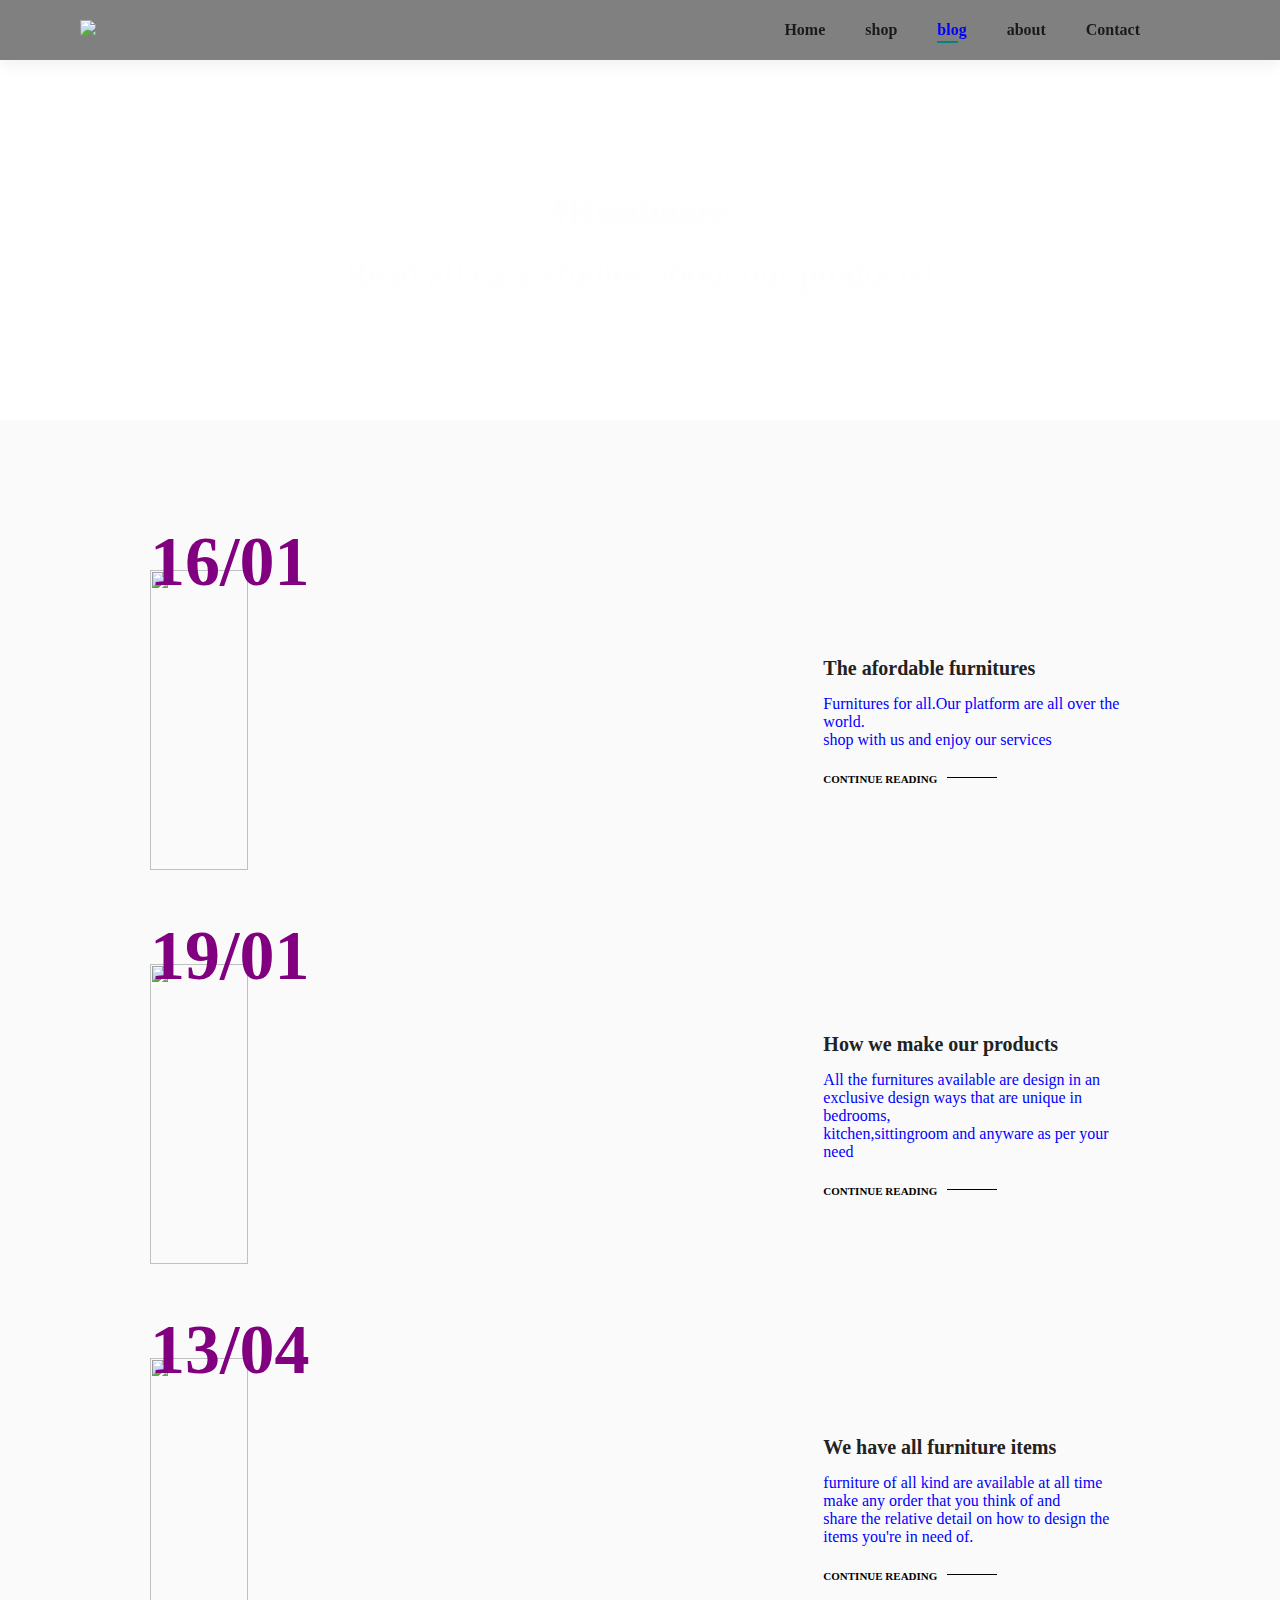
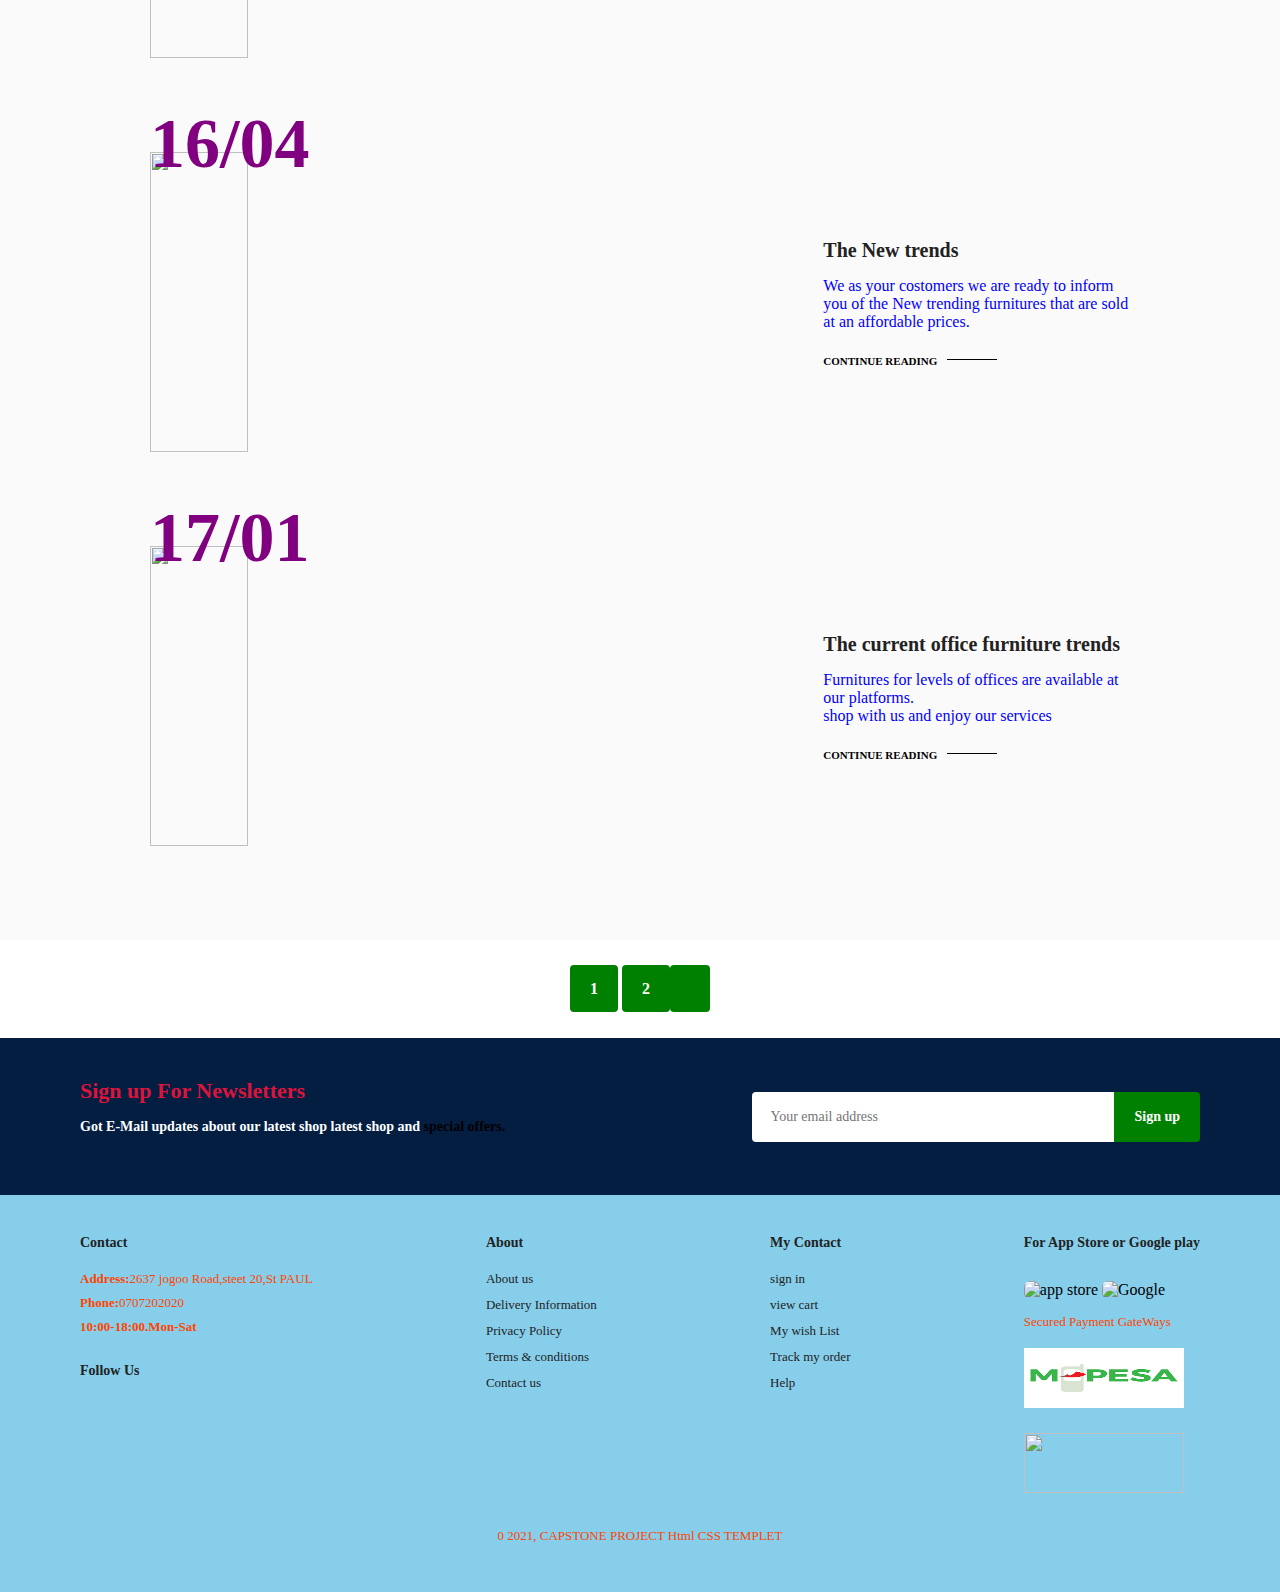
==== blog.html @ bab6f4d3 "uploading my first projrct files" ====
<!DOCTYPE html>
<html lang="en">
<head>
    <meta charset="UTF-8">
    <meta name="viewport" content="width=device-width, initial-scale=1.0">
    <link rel="stylesheet"href="style.css"><link rel="stylesheet" href="https://cdnjs.cloudflare.com/ajax/libs/font-awesome/6.4.2/css/all.min.css"
    integrity="sha512-z3gLpd7yknf1YoNbCzqRKc4qyor8gaKU1qmn+CShxbuBusANI9QpRohGBreCFkKxLhei6S9CQXFEbbKuqLg0DA==" 
    crossorigin="anonymous" referrerpolicy="no-referrer" />
    <title>WELCOME TO CAPSTONE PROJECT</title>
    <link rel="stylesheet"href="https://pro.fontawesome.com/releases/v5.10.0/css/all.
    css">
</head>
<body>
    <section id="header">
        <a href="#"><img src="furniture logo.png" class="logo"></a>
<div>
    <ul id="navbar">
<li><a href="index.html">Home</a></li>
<li><a href="shop.html">shop</a></li>
<li><a class="active" href="blog.html">blog</a></li>
<li><a href="about.html">about</a></li>
<li><a href="contact.html">Contact</a></li>
<li id="ig-bag"><a href="cart.html"><i class="fas fa-shopping-bag"></i></a></li>
  <a href="#" id="close"><i class="fas fa-times"></i></a> </ul>
    </ul>
    <div id="mobile">
      <a href="cart.html"><i class="fas fa-shopping-bag"></i></a>
      <i id="bar" class="fas fa-outdent"></i>
    </div>
</div>
    </section>
    <section id="page-header" class="blog-header">
         <br>
         <h2>#Readmore<br></h2>
         <p>Read all case studies about our products!</p>
    </section>
    <section id="blog">
        <div class="blog-box">
            <div class="blog-img">
             <img src="bed-4416515_128.jpg"alt="">   
            </div>
            <div class="blog-details">
                <h4>The afordable furnitures</h4>
                <p>Furnitures for all.Our platform are all over the 
                    world.<br> shop with us and enjoy our services </p>
                <a href="#">CONTINUE READING</a>
            </div>
            <h1>16/01</h1>
        </div>
        <div class="blog-box">
            <div class="blog-img">
             <img src="bedroom-6577523_1280.jpg"alt="">   
            </div>
            <div class="blog-details">
                <h4>How we make our products</h4>
                <p>All the furnitures available are design in an exclusive
                    design ways that are unique in bedrooms,<br>kitchen,sittingroom
                    and anyware as per your need</p>
                <a href="#">CONTINUE READING</a>
            </div>
            <h1>19/01</h1>
        </div>
        <div class="blog-box">
            <div class="blog-img">
             <img src="couch3.jpg"alt="">   
            </div>
            <div class="blog-details">
                <h4>We have all furniture items</h4>
                <p>furniture of all kind are available at all time 
                    make any order that you think of and<br> share the 
                    relative detail on how to design the items you're
                    in need of.
                </p>
                <a href="#">CONTINUE READING</a>
            </div>
            <h1>13/04</h1>
        </div>
        <div class="blog-box">
            <div class="blog-img">
             <img src="pro4.jpg"alt="">   
            </div>
            <div class="blog-details">
                <h4>The New trends </h4>
                <p>We as your costomers we are ready to inform you of the New
                    trending furnitures that are sold<br> at an affordable prices. </p>
                <a href="#">CONTINUE READING</a>
            </div>
            <h1>16/04</h1>
        </div>
        <div class="blog-box">
            <div class="blog-img">
             <img src="office4"alt="">   
            </div>
            <div class="blog-details">
                <h4>The current office furniture trends</h4>
                <p>Furnitures for levels of offices are available 
                    at our platforms.<br> shop with us and enjoy our services </p>
                <a href="#">CONTINUE READING</a>
            </div>
            <h1>17/01</h1>
        </div>
    </section>

      <section id="pagination" class="section-p1">
        <a href="#">1</a>
        <a href="#">2</a>
        <a href="#"><i class="fas fa-long-arrow-alt-right"></i></a>
      </section>
      <section id="newsletter" class="section-p1" class="section-m1">
          <div class="newstext">
               <h4>Sign up For Newsletters</h4>
               <p>Got E-Mail updates about our latest shop latest shop and <span>special offers.</span>
               </p>
          </div>
          <div class="form">
            <input type="text" placeholder="Your email address">
            <button class="normal">Sign up</button>
          </div>
      </section>
      <footer class="section-p1">
        <div class="col">
          <img src="furniture logo.png"alt="">
          <h4>Contact</h4>
          <p><strong>Address:</strong>2637 jogoo Road,steet 20,St PAUL</p>
          <p><strong>Phone:</strong>0707202020</p>
          <p><strong>10:00-18:00.Mon-Sat</strong></p>
          <div class="follow">
            <H4>Follow Us</H4>
            <div class="icon">
              <i class="fab fa-facebook-f"></i>
              <i class="fab fa-twitter"></i>
              <i class="fab fa-pinterest-p"></i>
              <i class="fab fa-instagram"></i>
              <i class="fab fa-youtube"></i>
            </div>
          </div>
        </div>
        <div class="col">
          <h4>About</h4>
          <a href="#">About us</a>    
          <a href="#">Delivery Information</a> 
          <a href="#">Privacy Policy</a> 
          <a href="#">Terms & conditions</a> 
          <a href="#">Contact us</a>    
         </div>
         <div class="col">
          <h4>My Contact</h4>
          <a href="#">sign in</a>    
          <a href="#">view cart</a> 
          <a href="#">My wish List</a> 
          <a href="#">Track my order</a> 
          <a href="#">Help</a>    
         </div>
         <div class="col install">
          <h4>For App Store or Google play</h4>
          <div class="row">
            <img src="https://assets.getpocket.com/web-ui/assets/apple-app-store-badge.2928664fe1fc6aca88583a6f606d60ba.svg"alt="app store">
            <img src="https://assets.getpocket.com/web-ui/assets/google-play-badge.db9b21a1c41f3dcd9731e1e7acfdbb57.png"alt="Google" height="60px" width="160px">
        </div>
        <p>Secured Payment GateWays</p>
          <img src="[data-uri]"alt="Mpesa"height="60px" width="160px">
          <img  src="https://ke.kcbgroup.com/images/products/product5.png"height="60px" width="160px">
         </div>
         <div class="copyright">
          <p>0 2021, CAPSTONE PROJECT Html CSS  TEMPLET</p>
      </footer>
</body>
---- style.css ----
*{
    margin: 0;
    padding: 0;
    box-sizing: border-box;
    font-family: 'spartan';  
  }
  
  h1{
      font-size: 50px;
      line-height: 64px;
      color: #222;
  }
  h2{
      font-size: 46px;
      line-height: 54px;
      color: #222;
  }
  h4{
      font-size: 20px;
      color: #222;
  }
  h6{
      font-weight: 700;
      font-size: 12px;
  }
  p{
      font-size: 16px;
      color: orangered;
      margin: 15px 0 20px 0;
  }
  .section-p1{
      padding: 40px 80px;
  }
  .section-m1{
      padding: 40px 0px;
  }
  button.normal{
      font-size: 14px;
      font-weight:600;
      padding: 12px 20px;
      color: #000;
      background-color: aliceblue;
      border-radius:4px;
      cursor: pointer;
      border: none;
      outline: none;
      transition: 0.2s;
  }
  button.white{
      font-size: 13px;
      font-weight: 600;
      padding: 11px 18px;
      color: black;
      background-color:transparent;
      cursor: pointer;
      border: 1px solid plum;
      outline: none;
      transition: 0.2s;
  }
  body{
      width: 100%;
  }
  #header{
     display: flex;
     align-items: center;
     justify-content: space-between;
     padding: 20px 80px;
     background-color: gray;
     box-shadow: 0 5px 15px rgba(0, 0,0, 0.06);
     z-index:999;
     position: sticky;
     top: 0;
     left: 0;
  }
  #login{
     display: flex;
     background-color: gray;
     flex-wrap: wrap;
  }
  #login input{
      height:3.125rem ;
      padding: 0 1.25em;
      font-size: 14px;
      width: 100%;
      border: 1px solid transparent;
      border-radius: 4px;
      outline: none;
      border-top-right-radius: 0;
      border-bottom-right-radius: 0;
  }
  #login button{
       background-color: transparent;
       line-height: normal;
       color: green;
       border: 1 solid palegoldenrod;
       padding: 14px 80px 14px 65px;
       background-repeat: no-repeat;
       cursor: pointer;
       font-weight: 700;
       font-size: 15px;
   }
  #navbar{
      display: flex;
      align-items: center;
      justify-content: center;
  }
  #navbar li{
     list-style: none; 
     padding: 0 20px;
     position: relative;
  }
  #navbar li a{
      text-decoration: none;
      font-size: 16px;
      font-weight: 600;
      color: #1a1a1a;
      transition: 0.3s ease;
  }
  #navbar li a:hover,
  #navbar li a.active{
      color: blue;
  }
  #navbar li a.active::after,
  #navbar li a:hover::after{
      content: "";
      width: 30%;
      height: 2px;
      background: #088178;
      position: absolute;
      bottom: -4px;
      left: 20px;
  }
  #mobile{
      display: none;
      align-items: center;
  }
  #close{
      display:none ;
  }
  #hero{
      background-image:url("ba.jpeg");
      height: 40vh;
      width: 100%;
      background-size: cover;
      background-position: top 25% right 0;
      padding: 0 80px;
      display: flex;
      flex-direction: column;
      align-items: flex-start; 
      justify-content: center;
  }
  #hero h4{
      padding-bottom:15px ;
  }
  #hero h1{
      color:blueviolet ;
  }
  #hero button{
     background-image: url();
      background-color: transparent;
      color: green;
      border: 0;
      padding: 14px 80px 14px 65px;
      background-repeat: no-repeat;
      cursor: pointer;
      font-weight: 700;
      font-size: 15px;
  }
  
  #product1{
      text-align: center;
  }
  #product1  .pro-container{
      display: flex;
     justify-content: space-between;
      padding-top: 20px;
      flex-wrap: wrap;
  }
  #product1 .pro{
      background-color: crimson;
      width: 23%;
      min-width: 250px;
      padding: 10px 12px;
      background-image: url("");
      border: 1px solid whitesmoke;
      border-radius: 25px;
      cursor:pointer ; 
      box-shadow: 20px 20px 30px rgb(0, 0,0,0.2);
      margin:15px 0;
      transition: 0.2s ease;
      position: relative;
   }
  #product1 .pro :hover{
      box-shadow: 20px 20px 30px rgb(0, 0,0,0.6);
  }
  #product1 .pro img{
      width: 100%;
      border-radius: 20px;
  } 
  #product1 .pro .des{
      text-align: start;
      padding: 10px 0;
  }
  #product1 .pro .des span{
      color:#606068;
      font-size: 12px;
  }
  #product1 .pro .des h5{
      padding-top: 7px;
      color: green;
      font-size: 14px;
  }
  #product1 .pro .des i{
      font-size: 12px;
      color: rgb(243, 181,25);
  }
  #product1 .pro .des h4{
      padding-top: 7px;
      font-size: 15px;
      font-weight: 700;
      color: #088178;
  }
  #product1 .pro .cart{
      width:40px;
      height: 40px;
      line-height: 40px;
      border-radius: 50px;
      background-color: whitesmoke;
      font-weight: 500;
      color: #088178;
      border: 1px solid whitesmoke;
      position: absolute;
      bottom: 20px;
      right: 10px;
  }
  
  
  #banner{
      display: flex;
      flex-direction: column;
      justify-content: center;
      align-items: center;
      text-align: center;
      background-image: url("OIP.jpeg");
      width: 100%;
      height: 10vh;
      background-size: cover;
      background-position: center;
  }
  #banner{
      display: flex;
      flex-direction: column;
      justify-content: center;
      align-items: center;
      text-align: center;
      background-image: url("OIP.jpeg");
      width: 100%;
      height: 40vh;
      background-size: cover;
      background-position: center;
  }
  #banner h4{
      color: white;
      font-size: 16px;
  }
  #banner h2{
      color: white;
      font-size: 30px;
      padding: 10px 0;
  }
  #banner h2 span{
      color: red;
  }
  #banner button:hover{
     background: green;
     color: white;
  }
  #sm-banner{
      display: flex;
      justify-content: space-between;
      flex-wrap: wrap;
  }
  #sm-banner .banner-box{
      display: flex;
      flex-direction: column;
      align-items: flex-start;
      justify-content: center;
      text-align: center;
      background-image: url();
      min-width: 580px;
      height: 20vh;
      background-size: cover;
      background-position: center;
      padding: 30px;
  }
  #sm-banner .banner-box2{
      background-image: url(product4.jpg);
  }
  #sm-banner h4{
      color: darkblue;
      font-size: 20px;
      font-weight: 300;
  }
  #sm-banner h2{
      color: orangered;
      font-size: 28px;
      font-weight: 800;
  }
  #sm-banner span{
      color: blue;
      font-size: 14px;
      font-weight: 500;
      padding-bottom: 15px;
  }
  #sm-banner .banner-box:hover button{
      background: #088178;
      color: white;
      border: 1px solid cyan;
  }
  #banner3{
      display: flex;
      justify-content: space-between;
      padding: 0 80px;
  }
  #banner3 .banner-box{
      display: flex;
      flex-direction: column;
      align-items: flex-start;
      justify-content: center;
      text-align: center;
      background-image: url();
      min-width: 30%;
      height: 30vh;
      background-size: cover;
      background-position: center;
      padding: 20px;
      margin-bottom: 20px;
  }
  #banner3 h2{
      color: yellow;
      font-weight: 900;
      font-size: 20px;
  }
  #banner3 h3{
      color: red;
      font-weight: 800;
      font-size: 15px;
  }
  #banner3 .banner-box2{
      background-image: url();  
  }
  #banner3 .banner-box3{
      background-image: url(living-room-581073_1280.jpg);  
  }
  #newsletter{
      display: flex;
      justify-content: space-between;
      flex-wrap: wrap;
      align-items: center;
      background-image: url(lotus-1205631_1280.jpg);
      background-repeat: no-repeat;
      background-position: 20% 30%;
      background-color: #041e42;
  }
  #newsletter h4{
      font-size: 22px;
      font-weight: 700;
      color:crimson;
  }
  #newsletter p{
      font-size: 14px;
      font-weight: 700;
      color:white;
  }
  #newsletter p span{
      color:black;
  }
  #newsletter .form{
      display: flex;
      width: 40%;
  }
  #newsletter input{
      height:3.125rem ;
      padding: 0 1.25em;
      font-size: 14px;
      width: 100%;
      border: 1px solid transparent;
      border-radius: 4px;
      outline: none;
      border-top-right-radius: 0;
      border-bottom-right-radius: 0;
  }
  #newsletter  button{
      background-color: green;
      color: white;
      white-space: nowrap;
      border-top-left-radius: 0;
      border-bottom-left-radius: 0;
  }
  footer {
      background-color: skyblue;
      display: flex;
      flex-wrap: wrap;
      justify-content: space-between;
  }
  footer .col{
      display: flex;
      flex-direction: column;
      align-items: flex-start;
      margin-bottom: 20px;
  }
  footer .logo{
      margin-bottom: 30px;
  }
  footer h4{
      font-size: 14px;
      padding-bottom: 20px;
  }
  footer p{
      font-size: 13px;
      margin: 0 0 8px 0;
  }
  footer a {
      font-size: 13px;
      text-decoration: none;
      color: #222;
      margin-bottom:10px ;
  }
  footer .follow{
      margin-top: 20px;
  }
  footer .follow i{
      color: skyblue;
      padding-right: 4px;
      cursor: pointer;
  }
  footer .install .row img{
      border-radius:1px solid rgb(41, 108, 41) ;
      border-radius: 6px;
  }
  footer .install img{
      margin:10px 0 15px 0 ;
  }
  footer .follow i:hover,
  footer a:hover {
      color: blue;
  }
  footer .copyright {
      width: 100%;
      text-align: center;
  }
  #page-header{
      background-image: url("ba.jpeg");
      width: 100%;
      height: 40vh;
      background-size: cover;
      display: flex;
      justify-content: center;
      text-align: center;
      padding: 14px;
      flex-direction: column;
  }
  #page-header h2,
  #page-header p{
      color: rgb(254, 254, 254);
      font-size: 36px;
  }
  #pagination{
      text-align: center;
  }
  #pagination a{
      text-decoration: none;
      background-color: green;
      padding: 15px 20px;
      border-radius: 4px;
      color: white;
      font-weight: 600;
  }
  #pagination a i{
      font-size: 16px;
      font-weight:600 ;
  }
  #prodetails{
      display: flex;
      margin-top:20px ;
  
  }
  #prodetails .single-pro-image{
      width: 40%;
      margin-right: 50px;
  }
  .small-img-group {
      display: flex;
      justify-content: space-between;
  }
  .small-img-col{
      flex-basis: 24%;
      cursor: pointer;
  }
  #prodetails .single-pro-details{
      width: 50%;
      padding-top: 30px;
  }
  #prodetails .single-pro-details h4{
      padding: 40px 0 20px 0;
  }
  #prodetails .single-pro-details h2{
      font-size: 26px;
  }
  #prodetails .single-pro-details select{
      display: block;
      padding: 5px 10px;
      margin-bottom: 10px;
  }
  #prodetails .single-pro-details input{
      width:50px;
      height: 47px;
      padding-left: 10px;
      font-size: 16px;
      margin-right: 10px;
  }
  #prodetails .single-pro-details input:focus{
      outline: none;
  }
  #prodetails .single-pro-details button{
      background-color: #088178;
      color: #e3e6f3;
  }
  #prodetails .single-pro-details span{
      line-height: 25px;
  }
  #page-header.blog-header{
      background-image: url("ryan-hoffman-Pqk44XmCgpk-unsplash.jpg");
  }
  #blog{
      padding: 150px 150px 0 150px;
      background-color: rgb(251, 250, 250);
  }
  #blog .blog-box{
      align-items: center;
      display: flex;
      width: 100%;
      position: relative;
      padding-bottom:90px ;
  }
  #blog .blog-img{
      width: 100%;
      margin-right: 60px;
  }
  #blog img{
      width: 40%;
      height: 300px;
      object-fit: cover;
      z-index: -9;
  }
  #blog .blog-details{
      width: 50%;
  }
  #blog .blog-details a  {
      text-decoration: none;
      font-size:11px;
      color: black;
      font-weight: 700;
      position: relative;
      transition: 0.3s;
  }
  #blog .blog-details p{
      color: blue;
  }
  #blog .blog-details a::after{
     content: "";
     width: 50px;
     height: 1px;
     background-color: black; 
     position: absolute;
     top: 4px;
     right: -60px;
  }
  #blog .blog-details a:hover{
      color: #088178;
  }
  #blog .blog-details a:hover::after {
      background-color:blueviolet;
  }
  #blog .blog-box h1{
      position: absolute;
      top: -40px;
      font-size: 70px;
      font-weight: 700;
      color:purple;
      z-index: 9;
  }
  #page-header.about-header{
      background-image: url("plouzane\ \(1\).jpg");
  }
  #about-head{
      display: flex;
      align-items: center;
  }
  #about-head img{
      width: 50%;
      height: auto;
  }
  #about-head div{
      padding: 40px;
  }
  #about-app{
      text-align: center;
  }
  #about-app.video{
      width: 70%;
      height: 100%;
      margin: 30px auto 0 auto;
  }
  #about-app.video video{
      width: 100%;
      height: 100%;
      border-radius: 20px;
  }
  /*contact page*/
  #contact-details{
      display: flex;
      align-items: center;
      justify-content:space-between;
  }
  #contact-details .details{
      width: 40%;
  }
  #contact-details .details span,
  #form-details form span{
      font-size: 12px;
  }
  #contact-details .details h2,
  #form-details form h2{
      font-size:26px ;
      line-height:35px ;
      padding: 20px 0;
  }
  #contact-details .details h3{
      font-size:16px ;
     padding-bottom: 15px;
  }
  #contact-details .details li {
      list-style: none;
      display: flex;
      padding: 10px 0;
  }
  #contact-details .details li i{
      font-size: 14px;
      padding-right:22px ;
  }
  #contact-details .details li p{
      margin: 0;
      font-size: 14px;
  }
  #contact-details .map{
      width: 55%;
      height: 400px;
  }
  #contact-details .map iframe{
      width: 100%;
      height: 100%;
  }
  #form-details {
      background-color: green;
      display: flex;
      justify-content:space-between ;
      margin: 30px;
      padding: 80px;border: 1px solid #1a1a1a;
  }
  #form-details form{
      width: 65%;
      display: flex;
      flex-direction: column;
      align-items: flex-start;
  }
  #form-details form input,
  #form-details form textarea{
      width: 100%;
      padding: 12px 15px;
      outline: none;
      margin-bottom: 20px;
      border: 1px solid #e1e1e1;
  }
  #form-details form button{
      background-color: #088178;
      color: white;
  }
  #form-details .people div{
      padding-bottom: 25px;
      display: flex;
      align-items: flex-start;
  }
  #form-details .people div img{
      width: 65px;
      height: 65px;
      object-fit: cover;
      margin-right: 15px;
  }
  #form-details .people div p{
      margin: 0;
      font-size: 13px;
      line-height: 25px;
  }
  #form-details .people div p span{
      display: block;
      font-size: 16px;
      font-weight: 600;
      color: #000;
  }
  #cart{
      overflow-x: auto;
  }
  #cart table{
      width: 100%;
      border-collapse: collapse;
      table-layout: fixed;
      white-space: nowrap;
  }
  #cart table img{
      width: 70px;
  }
  #cart table td:nth-child(1) {
      width: 100px;
      text-align: center;
  }
  #cart table td:nth-child(2) {
      width: 150px;
      text-align: center;
  }
  #cart table td:nth-child(3) {
      width: 250px;
      text-align: center;
  }
  #cart table td:nth-child(4),
  #cart table td:nth-child(5),
  #cart table td:nth-child(6){
      width: 150px;
      text-align: center;
  }
  #cart table td:nth-child(5) input{
      width: 70px;
      padding:10px 5px 10px 15px;
  }
  #cart table thead{
      border: 1px solid #e2e9e1;
      border-left: none;
      border-right:none ;
  }
  #cart table thead td{
      font-weight: 700;
      text-transform: uppercase;
      font-size: 13px;
      padding: 18px 0;
  }
  
  #cart table tbody tr td {
      padding-top: 15px;
  }
  
  #cart table tbody td{
      font-size: 13px;
  }
  
  #cart-add{
      background-color:green;
      display:flex ;
      flex-wrap: wrap;
      justify-content: space-between;
  }
  #coupon{
      width: 50%;
      margin-bottom: 30px;
  }
  #coupon h3,
  #subtotal h3{
      padding-bottom: 15px;
  }
  #coupon input{
      padding: 10px 20px;
      outline: none;
      width: 60%;
      margin-right: 10px;
      border: ipx solid grey;
  }
  #coupon button,
  #subtotal button{
      background-color: #088178;
      color: purple;
      padding: 12px 20px;
  }
  #subtotal{
      width: 50%;
      margin-bottom: 30px;
       border: 1px solid grey;
       padding: 30px;
  }
  #subtotal table{
      border-collapse: collapse;
      width: 100%;
      margin-bottom: 20px;
  }
  #subtotal table td{
      width: 50%;
      border: 1px solid white;
      padding: 10px;
      font-size: 13px;
  }
  
  
  
  
  
  
  /*storage media  qoery*/
  
  @media (max-width:799px){
      .section-p1{
          padding: 40px 40px ;
      }
      #navbar{
          display: flex;
          flex-direction: column;
          align-items: flex-start;
          justify-content: flex-start;
          position: fixed;
          top: 0;
          right: -300px;
          height: 100vh;
          width: 300px;
          background-color: #e3e6f3;
          box-shadow: 0 40px 60px rgb(0, 0,0,0.1);
          padding:80px 0 0 10px ;
          transition: 0.3s;
  }
      #navbar.active{
          right: 0px;
      }
  
      #navbar li{
          margin-bottom: 25px;
      }
      #mobile{
          display: flex;
          align-items: center;
      }
      #mobile i{
          color: #1a1a1a;
          font-size: 24px;
          padding-left: 20px;
      }
  #close {
      display: initial;
      position: absolute;
      top: 30px;
      left: 30px;
      color: #222;
      font-size: 24px;
  }
  #ig-bag{
      display: none;
  }
  #hero{
      height: 70vh;
      padding: 0 80px;
      background-position: top 30% right 30%;
  }
  #feature {
      justify-content: center;
  
  }
  #feature .fe-box{
      margin: 15px 15px;
  }
  #product1 .pro-container{
      justify-content: center;
  }
  #product1 .pro{
      margin:15px;   
   }
   
  #banner {
      height: 20vh;
  }
  #banner .banner-box{
      min-width: 100%;
      height: 30vh;
  }
  #banner3{
      padding: 0 40px;
  }
  #banner3 .banner-box{
      width: 28%;
  }
  #newsletter .form{
     width: 70%; 
  }
  /*contact page*/
  #form-details {
      padding: 40px;
    }
    #form-details form{
      width: 50%;
    }
  }
  
  
  @media (max-width: 477px) {
      .section-p1{
          padding: 20px;
      }
     #header {
      padding: 10px 30px;
     } 
  
  h1{
      font-size: 38px;
  }
  h2{
      font-size: 32px;
  }
  #hero{
      padding: 0 20px;
      background-position: 55%;
  }
  #feature{
      justify-content: space-between;
  }
  #feature .fe-box{
      width: 155px;
      margin: 0 0 15px 0;
  }
  #product1 .pro{
      width: 100%;
  }
  #banner{
      height: 40vh;
  }
  #sm-banner .banner-box{
      height: 40vh;
  }
  #sm-banner .banner-box2 {
     margin-top: 20px;
  }
  #banner3 {
     padding: 0 20px;
  }
  #banner3 .banner-box{
      width: 100%;
  }
  #newsletter {
      padding: 48px 20px;
  }
  #newsletter .form{
      width: 100%;
  }
  footer .copyright{
      text-align: start;
  }
  #prodetails {
      display: flex;
      flex-direction: column;
    }
    #prodetails .single-pro-image{
      width: 100%;
      margin-right: 0px;
  }
  #prodetails .single-pro-details span{
      width: 100%;
  }
  #prodetails{
      display: flex;
      margin-top: 20px;
  }
  #prodetails .single-pro-image{
      width: 100%;
      margin-right:0px;
  }
  #prodetails .single-pro-details{
      width: 100%
  }
  
  /*blog page*/
  #blog{
      padding:100px 20px 0 20px ;
      background-color: orangered;
  }
  #blog .blog-box{
      display: flex;
      flex-direction: column;
      align-items:flex-start;
  }
  #blog .blog-img{
      width: 100%;
      margin-right: 0px;
      margin-bottom:30px;
  }
  #blog .blog-details {
      width: 100%;
  }
  #about-head{
      flex-direction: column;
  }
  #about-head img{
      width: 50%;
      margin-bottom:20px ;
  }
  #about-head div{
      padding-left: 0px ;
  }
  #about-head .video{
      width: 100%;
  }
  /*contact page*/
  #contact-details {
      flex-direction: column;
  }
  #contact-details .details {
      width:100% ;
      margin-bottom: 30px;
  }
  #contact-details  .map{
      width: 100%;
  }
  
  #form-details {
      margin: 10px;
      padding: 30px 10px;
      flex-wrap: wrap;
  }
  #form-details form{
      width:100% ;
      margin-bottom: 30px;
  }
  /*cart page*/
  #cart-add{
      flex-direction: column;
  }
  #coupon {
      width: 100%;
  }
  #subtotal{
      width: 100%;
      padding: 20px;
  }
  }
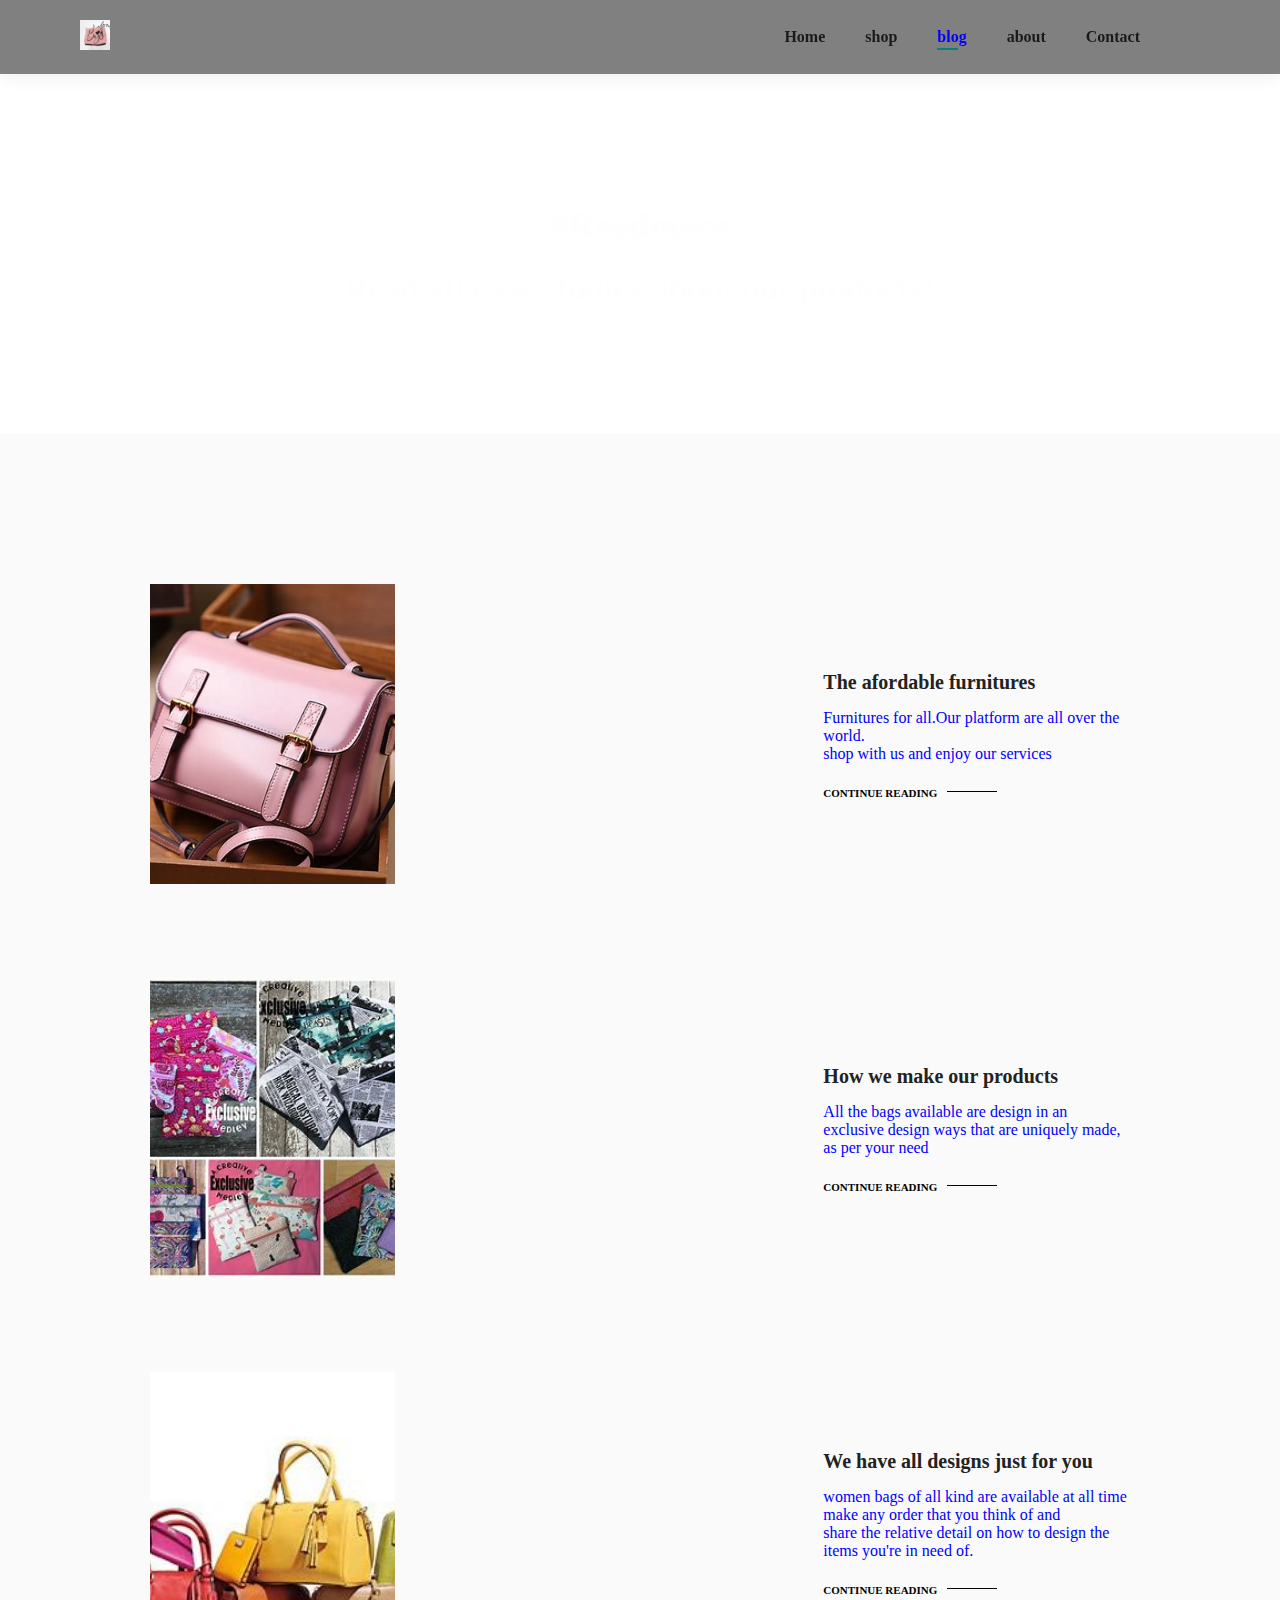
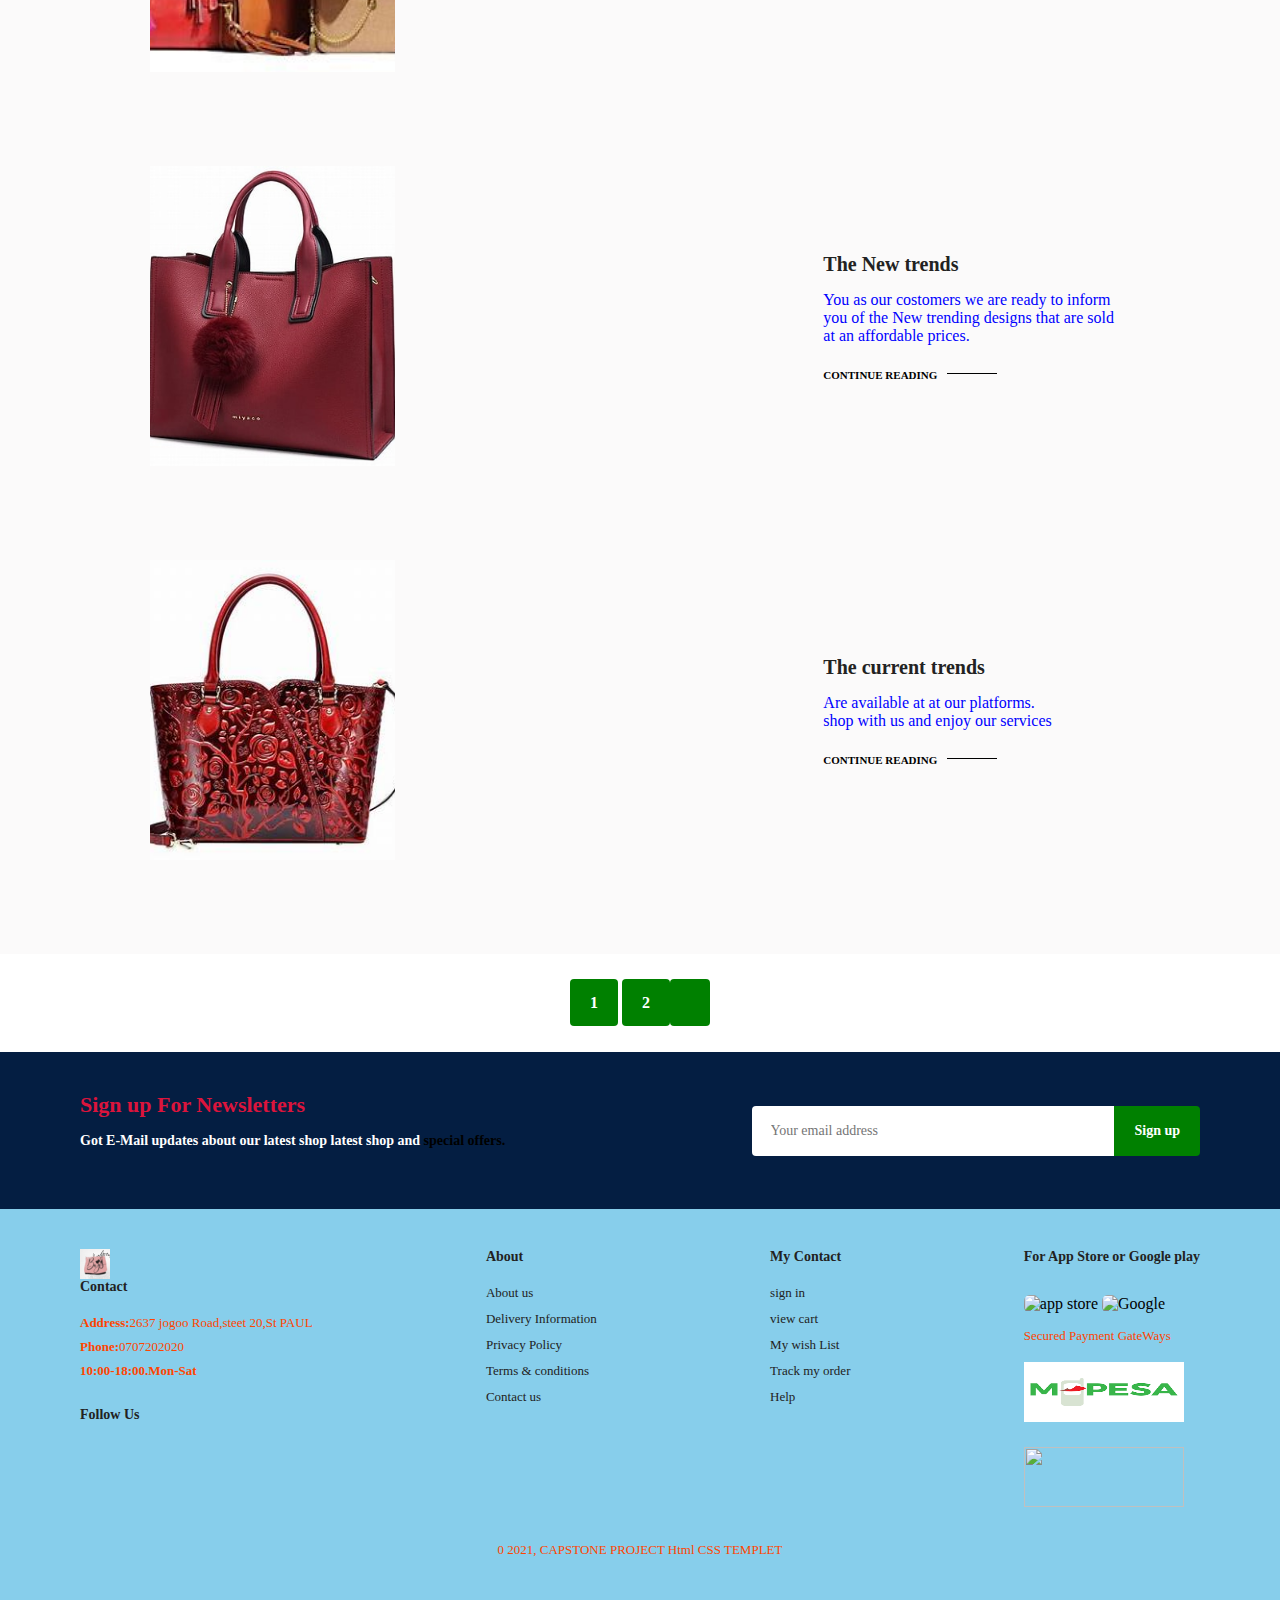
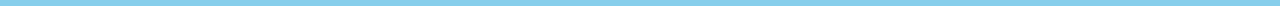
==== commit 50e9d52b: "Add files via upload" ====
--- a/blog.html
+++ b/blog.html
@@ -1,176 +1,175 @@
-<!DOCTYPE html>
-<html lang="en">
-<head>
-    <meta charset="UTF-8">
-    <meta name="viewport" content="width=device-width, initial-scale=1.0">
-    <link rel="stylesheet"href="style.css"><link rel="stylesheet" href="https://cdnjs.cloudflare.com/ajax/libs/font-awesome/6.4.2/css/all.min.css"
-    integrity="sha512-z3gLpd7yknf1YoNbCzqRKc4qyor8gaKU1qmn+CShxbuBusANI9QpRohGBreCFkKxLhei6S9CQXFEbbKuqLg0DA==" 
-    crossorigin="anonymous" referrerpolicy="no-referrer" />
-    <title>WELCOME TO CAPSTONE PROJECT</title>
-    <link rel="stylesheet"href="https://pro.fontawesome.com/releases/v5.10.0/css/all.
-    css">
-</head>
-<body>
-    <section id="header">
-        <a href="#"><img src="furniture logo.png" class="logo"></a>
-<div>
-    <ul id="navbar">
-<li><a href="index.html">Home</a></li>
-<li><a href="shop.html">shop</a></li>
-<li><a class="active" href="blog.html">blog</a></li>
-<li><a href="about.html">about</a></li>
-<li><a href="contact.html">Contact</a></li>
-<li id="ig-bag"><a href="cart.html"><i class="fas fa-shopping-bag"></i></a></li>
-  <a href="#" id="close"><i class="fas fa-times"></i></a> </ul>
-    </ul>
-    <div id="mobile">
-      <a href="cart.html"><i class="fas fa-shopping-bag"></i></a>
-      <i id="bar" class="fas fa-outdent"></i>
-    </div>
-</div>
-    </section>
-    <section id="page-header" class="blog-header">
-         <br>
-         <h2>#Readmore<br></h2>
-         <p>Read all case studies about our products!</p>
-    </section>
-    <section id="blog">
-        <div class="blog-box">
-            <div class="blog-img">
-             <img src="bed-4416515_128.jpg"alt="">   
-            </div>
-            <div class="blog-details">
-                <h4>The afordable furnitures</h4>
-                <p>Furnitures for all.Our platform are all over the 
-                    world.<br> shop with us and enjoy our services </p>
-                <a href="#">CONTINUE READING</a>
-            </div>
-            <h1>16/01</h1>
-        </div>
-        <div class="blog-box">
-            <div class="blog-img">
-             <img src="bedroom-6577523_1280.jpg"alt="">   
-            </div>
-            <div class="blog-details">
-                <h4>How we make our products</h4>
-                <p>All the furnitures available are design in an exclusive
-                    design ways that are unique in bedrooms,<br>kitchen,sittingroom
-                    and anyware as per your need</p>
-                <a href="#">CONTINUE READING</a>
-            </div>
-            <h1>19/01</h1>
-        </div>
-        <div class="blog-box">
-            <div class="blog-img">
-             <img src="couch3.jpg"alt="">   
-            </div>
-            <div class="blog-details">
-                <h4>We have all furniture items</h4>
-                <p>furniture of all kind are available at all time 
-                    make any order that you think of and<br> share the 
-                    relative detail on how to design the items you're
-                    in need of.
-                </p>
-                <a href="#">CONTINUE READING</a>
-            </div>
-            <h1>13/04</h1>
-        </div>
-        <div class="blog-box">
-            <div class="blog-img">
-             <img src="pro4.jpg"alt="">   
-            </div>
-            <div class="blog-details">
-                <h4>The New trends </h4>
-                <p>We as your costomers we are ready to inform you of the New
-                    trending furnitures that are sold<br> at an affordable prices. </p>
-                <a href="#">CONTINUE READING</a>
-            </div>
-            <h1>16/04</h1>
-        </div>
-        <div class="blog-box">
-            <div class="blog-img">
-             <img src="office4"alt="">   
-            </div>
-            <div class="blog-details">
-                <h4>The current office furniture trends</h4>
-                <p>Furnitures for levels of offices are available 
-                    at our platforms.<br> shop with us and enjoy our services </p>
-                <a href="#">CONTINUE READING</a>
-            </div>
-            <h1>17/01</h1>
-        </div>
-    </section>
-
-      <section id="pagination" class="section-p1">
-        <a href="#">1</a>
-        <a href="#">2</a>
-        <a href="#"><i class="fas fa-long-arrow-alt-right"></i></a>
-      </section>
-      <section id="newsletter" class="section-p1" class="section-m1">
-          <div class="newstext">
-               <h4>Sign up For Newsletters</h4>
-               <p>Got E-Mail updates about our latest shop latest shop and <span>special offers.</span>
-               </p>
-          </div>
-          <div class="form">
-            <input type="text" placeholder="Your email address">
-            <button class="normal">Sign up</button>
-          </div>
-      </section>
-      <footer class="section-p1">
-        <div class="col">
-          <img src="furniture logo.png"alt="">
-          <h4>Contact</h4>
-          <p><strong>Address:</strong>2637 jogoo Road,steet 20,St PAUL</p>
-          <p><strong>Phone:</strong>0707202020</p>
-          <p><strong>10:00-18:00.Mon-Sat</strong></p>
-          <div class="follow">
-            <H4>Follow Us</H4>
-            <div class="icon">
-              <i class="fab fa-facebook-f"></i>
-              <i class="fab fa-twitter"></i>
-              <i class="fab fa-pinterest-p"></i>
-              <i class="fab fa-instagram"></i>
-              <i class="fab fa-youtube"></i>
-            </div>
-          </div>
-        </div>
-        <div class="col">
-          <h4>About</h4>
-          <a href="#">About us</a>    
-          <a href="#">Delivery Information</a> 
-          <a href="#">Privacy Policy</a> 
-          <a href="#">Terms & conditions</a> 
-          <a href="#">Contact us</a>    
-         </div>
-         <div class="col">
-          <h4>My Contact</h4>
-          <a href="#">sign in</a>    
-          <a href="#">view cart</a> 
-          <a href="#">My wish List</a> 
-          <a href="#">Track my order</a> 
-          <a href="#">Help</a>    
-         </div>
-         <div class="col install">
-          <h4>For App Store or Google play</h4>
-          <div class="row">
-            <img src="https://assets.getpocket.com/web-ui/assets/apple-app-store-badge.2928664fe1fc6aca88583a6f606d60ba.svg"alt="app store">
-            <img src="https://assets.getpocket.com/web-ui/assets/google-play-badge.db9b21a1c41f3dcd9731e1e7acfdbb57.png"alt="Google" height="60px" width="160px">
-        </div>
-        <p>Secured Payment GateWays</p>
-          <img src="[data-uri]
-          [base64]
-          [base64]
-          [base64]
-          [base64]
-          [base64]
-          [base64]
-          [base64]
-          [base64]
-          [base64]"alt="Mpesa"height="60px" width="160px">
-          <img  src="https://ke.kcbgroup.com/images/products/product5.png"height="60px" width="160px">
-         </div>
-         <div class="copyright">
-          <p>0 2021, CAPSTONE PROJECT Html CSS  TEMPLET</p>
-      </footer>
-</body>
+<!DOCTYPE html>
+<html lang="en">
+<head>
+    <meta charset="UTF-8">
+    <meta name="viewport" content="width=device-width, initial-scale=1.0">
+    <link rel="stylesheet"href="style.css"><link rel="stylesheet" href="https://cdnjs.cloudflare.com/ajax/libs/font-awesome/6.4.2/css/all.min.css"
+    integrity="sha512-z3gLpd7yknf1YoNbCzqRKc4qyor8gaKU1qmn+CShxbuBusANI9QpRohGBreCFkKxLhei6S9CQXFEbbKuqLg0DA==" 
+    crossorigin="anonymous" referrerpolicy="no-referrer" />
+    <title>WELCOME TO CAPSTONE PROJECT</title>
+    <link rel="stylesheet"href="https://pro.fontawesome.com/releases/v5.10.0/css/all.
+    css">
+</head>
+<body>
+    <section id="header">
+        <a href="#"><img src="logo.png" class="logo"></a>
+<div>
+    <ul id="navbar">
+<li><a href="index.html">Home</a></li>
+<li><a href="shop.html">shop</a></li>
+<li><a class="active" href="blog.html">blog</a></li>
+<li><a href="about.html">about</a></li>
+<li><a href="contact.html">Contact</a></li>
+<li id="ig-bag"><a href="cart.html"><i class="fas fa-shopping-bag"></i></a></li>
+  <a href="#" id="close"><i class="fas fa-times"></i></a> </ul>
+    </ul>
+    <div id="mobile">
+      <a href="cart.html"><i class="fas fa-shopping-bag"></i></a>
+      <i id="bar" class="fas fa-outdent"></i>
+    </div>
+</div>
+    </section>
+    <section id="page-header" class="blog-header">
+         <br>
+         <h2>#Readmore<br></h2>
+         <p>Read all case studies about our products!</p>
+    </section>
+    <section id="blog">
+        <div class="blog-box">
+            <div class="blog-img">
+             <img src="b3.jpeg"alt="">   
+            </div>
+            <div class="blog-details">
+                <h4>The afordable furnitures</h4>
+                <p>Furnitures for all.Our platform are all over the 
+                    world.<br> shop with us and enjoy our services </p>
+                <a href="#">CONTINUE READING</a>
+            </div>
+            <h1></h1>
+        </div>
+        <div class="blog-box">
+            <div class="blog-img">
+             <img src="o.jpeg"alt="">   
+            </div>
+            <div class="blog-details">
+                <h4>How we make our products</h4>
+                <p>All the bags available are design in an exclusive
+                    design ways that are uniquely made,<br> as per your need</p>
+                <a href="#">CONTINUE READING</a>
+            </div>
+            <h1></h1>
+        </div>
+        <div class="blog-box">
+            <div class="blog-img">
+             <img src="OIP.jpeg"alt="">   
+            </div>
+            <div class="blog-details">
+                <h4>We have all designs just for you</h4>
+                <p>women bags of all kind are available at all time 
+                    make any order that you think of and<br> share the 
+                    relative detail on how to design the items you're
+                    in need of.
+                </p>
+                <a href="#">CONTINUE READING</a>
+            </div>
+            <h1></h1>
+        </div>
+        <div class="blog-box">
+            <div class="blog-img">
+             <img src="b6.jpeg"alt="">   
+            </div>
+            <div class="blog-details">
+                <h4>The New trends </h4>
+                <p>You as our costomers we are ready to inform you of the New
+                    trending designs that are sold<br> at an affordable prices. </p>
+                <a href="#">CONTINUE READING</a>
+            </div>
+            <h1></h1>
+        </div>
+        <div class="blog-box">
+            <div class="blog-img">
+             <img src="b7.jpeg"alt="">   
+            </div>
+            <div class="blog-details">
+                <h4>The current trends</h4>
+                <p>Are available at 
+                    at our platforms.<br> shop with us and enjoy our services </p>
+                <a href="#">CONTINUE READING</a>
+            </div>
+            <h1></h1>
+        </div>
+    </section>
+
+      <section id="pagination" class="section-p1">
+        <a href="#">1</a>
+        <a href="#">2</a>
+        <a href="#"><i class="fas fa-long-arrow-alt-right"></i></a>
+      </section>
+      <section id="newsletter" class="section-p1" class="section-m1">
+          <div class="newstext">
+               <h4>Sign up For Newsletters</h4>
+               <p>Got E-Mail updates about our latest shop latest shop and <span>special offers.</span>
+               </p>
+          </div>
+          <div class="form">
+            <input type="text" placeholder="Your email address">
+            <button class="normal">Sign up</button>
+          </div>
+      </section>
+      <footer class="section-p1">
+        <div class="col">
+          <img src="logo.png"alt="">
+          <h4>Contact</h4>
+          <p><strong>Address:</strong>2637 jogoo Road,steet 20,St PAUL</p>
+          <p><strong>Phone:</strong>0707202020</p>
+          <p><strong>10:00-18:00.Mon-Sat</strong></p>
+          <div class="follow">
+            <H4>Follow Us</H4>
+            <div class="icon">
+              <i class="fab fa-facebook-f"></i>
+              <i class="fab fa-twitter"></i>
+              <i class="fab fa-pinterest-p"></i>
+              <i class="fab fa-instagram"></i>
+              <i class="fab fa-youtube"></i>
+            </div>
+          </div>
+        </div>
+        <div class="col">
+          <h4>About</h4>
+          <a href="#">About us</a>    
+          <a href="#">Delivery Information</a> 
+          <a href="#">Privacy Policy</a> 
+          <a href="#">Terms & conditions</a> 
+          <a href="#">Contact us</a>    
+         </div>
+         <div class="col">
+          <h4>My Contact</h4>
+          <a href="#">sign in</a>    
+          <a href="#">view cart</a> 
+          <a href="#">My wish List</a> 
+          <a href="#">Track my order</a> 
+          <a href="#">Help</a>    
+         </div>
+         <div class="col install">
+          <h4>For App Store or Google play</h4>
+          <div class="row">
+            <img src="https://assets.getpocket.com/web-ui/assets/apple-app-store-badge.2928664fe1fc6aca88583a6f606d60ba.svg"alt="app store">
+            <img src="https://assets.getpocket.com/web-ui/assets/google-play-badge.db9b21a1c41f3dcd9731e1e7acfdbb57.png"alt="Google" height="60px" width="160px">
+        </div>
+        <p>Secured Payment GateWays</p>
+          <img src="[data-uri]
+          [base64]
+          [base64]
+          [base64]
+          [base64]
+          [base64]
+          [base64]
+          [base64]
+          [base64]
+          [base64]"alt="Mpesa"height="60px" width="160px">
+          <img  src="https://ke.kcbgroup.com/images/products/product5.png"height="60px" width="160px">
+         </div>
+         <div class="copyright">
+          <p>0 2021, CAPSTONE PROJECT Html CSS  TEMPLET</p>
+      </footer>
+</body>
